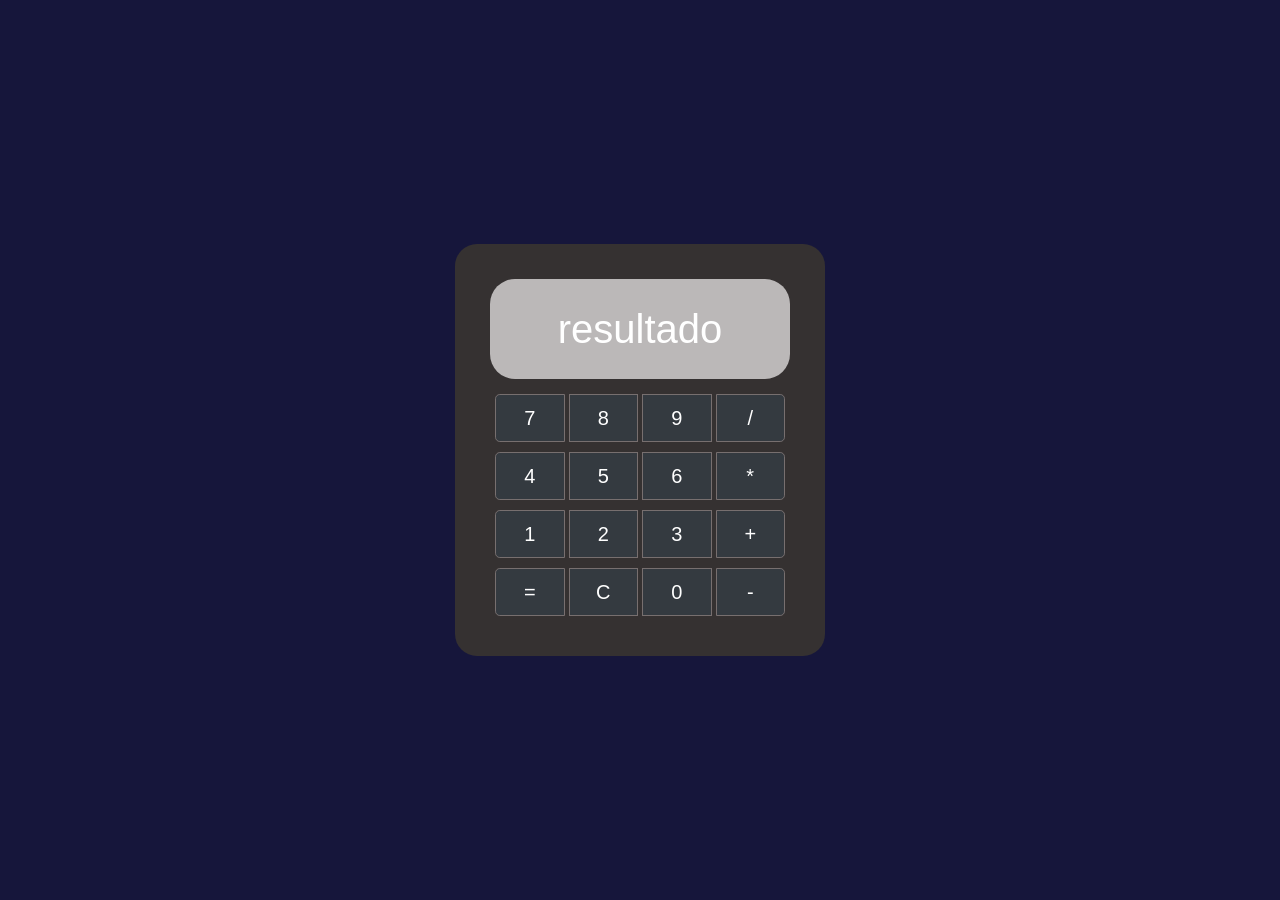
==== html/index.html @ cce1d965 "rediseño del frontend" ====
<!DOCTYPE html>
<html>
  <head>
    <meta charset="utf-8" />
    <meta name="viewport" content="width=device-width, initial-scale=1" />
    <title>Calculadora</title>
    <link rel="stylesheet" href="../css/bootstrap.min.css" />
    <link rel="stylesheet" href="../css/CSS calculadora.css" />
  </head>
  <body>
    <div class="calculadora">
      <div class="contenedor">
        <div class="text-white" id="pantalla">resultado</div>

        <div
          class="btn-group btn-group-lg contenedor-btn-style"
          role="group"
          aria-label="Basic example"
        >
          <button
            type="button"
            class="btn btn-dark btn-outline-dark text-white btn-style"
            id="7"
          >
            7
          </button>
          <button
            type="button"
            class="btn btn-dark btn-outline-dark text-white btn-style"
            id="8"
          >
            8
          </button>
          <button
            type="button"
            class="btn btn-dark btn-outline-dark text-white btn-style"
            id="9"
          >
            9
          </button>
          <button
            type="button"
            class="btn btn-dark btn-outline-dark text-white btn-style"
            id="dividir"
          >
            /
          </button>
        </div>

        <div
          class="btn-group btn-group-lg contenedor-btn-style"
          role="group"
          aria-label="Basic example"
        >
          <button
            type="button"
            class="btn btn-dark btn-outline-dark text-white btn-style"
            id="4"
          >
            4
          </button>
          <button
            type="button"
            class="btn btn-dark btn-outline-dark text-white btn-style"
            id="5"
          >
            5
          </button>
          <button
            type="button"
            class="btn btn-dark btn-outline-dark text-white btn-style"
            id="6"
          >
            6
          </button>
          <button
            type="button"
            class="btn btn-dark btn-outline-dark text-white btn-style"
            id="multi"
          >
            *
          </button>
        </div>

        <div
          class="btn-group btn-group-lg contenedor-btn-style"
          role="group"
          aria-label="Basic example"
        >
          <button
            type="button"
            class="btn btn-dark btn-outline-dark text-white btn-style"
            id="1"
          >
            1
          </button>
          <button
            type="button"
            class="btn btn-dark btn-outline-dark text-white btn-style"
            id="2"
          >
            2
          </button>
          <button
            type="button"
            class="btn btn-dark btn-outline-dark text-white btn-style"
            id="3"
          >
            3
          </button>
          <button
            type="button"
            class="btn btn-dark btn-outline-dark text-white btn-style"
            id="suma"
          >
            +
          </button>
        </div>

        <div
          class="btn-group btn-group-lg contenedor-btn-style"
          role="group"
          aria-label="Basic example"
        >
          <button
            type="button"
            class="btn btn-dark btn-outline-dark text-white btn-style"
            id="igual"
          >
            =
          </button>
          <button
            type="button"
            class="btn btn-dark btn-outline-dark text-white btn-style"
            id="Borrar"
          >
            C
          </button>
          <button
            type="button"
            class="btn btn-dark btn-outline-dark text-white btn-style"
            id="0"
          >
            0
          </button>
          <button
            type="button"
            class="btn btn-dark btn-outline-dark text-white btn-style"
            id="menos"
          >
            -
          </button>
        </div>
      </div>
    </div>
  </body>
</html>
---- css/CSS calculadora.css ----
body{
    background-color: rgb(22, 22, 59);
}
.text-nowrap {

    white-space: nowrap;
}

#pantalla {

    display:block;
    text-align: center;
    font-size: 40px;
    margin-bottom: 10px;
    width:300px;
    height: 100px;
    line-height: 100px;
    background-color:rgb(187, 184, 184);
    border-radius: 25px;
    

}

.contenedor {
    display: flex;
	flex-direction: column;
	flex-wrap: nowrap;
	justify-content: center;
	align-items: center;
	align-content: center;
    background-color: rgb(53, 49, 49);
    padding: 35px;
    border-radius: 22px;
}

.calculadora {
	display: flex;
    height: 100vh;
	flex-direction: column;
	justify-content: center;
	align-items: center;
}

.contenedor-btn-style {
    width: 100%;
}

.btn-style {
    width: 40px;
    margin: 5px;
    border-color: rgb(119, 111, 111);
}
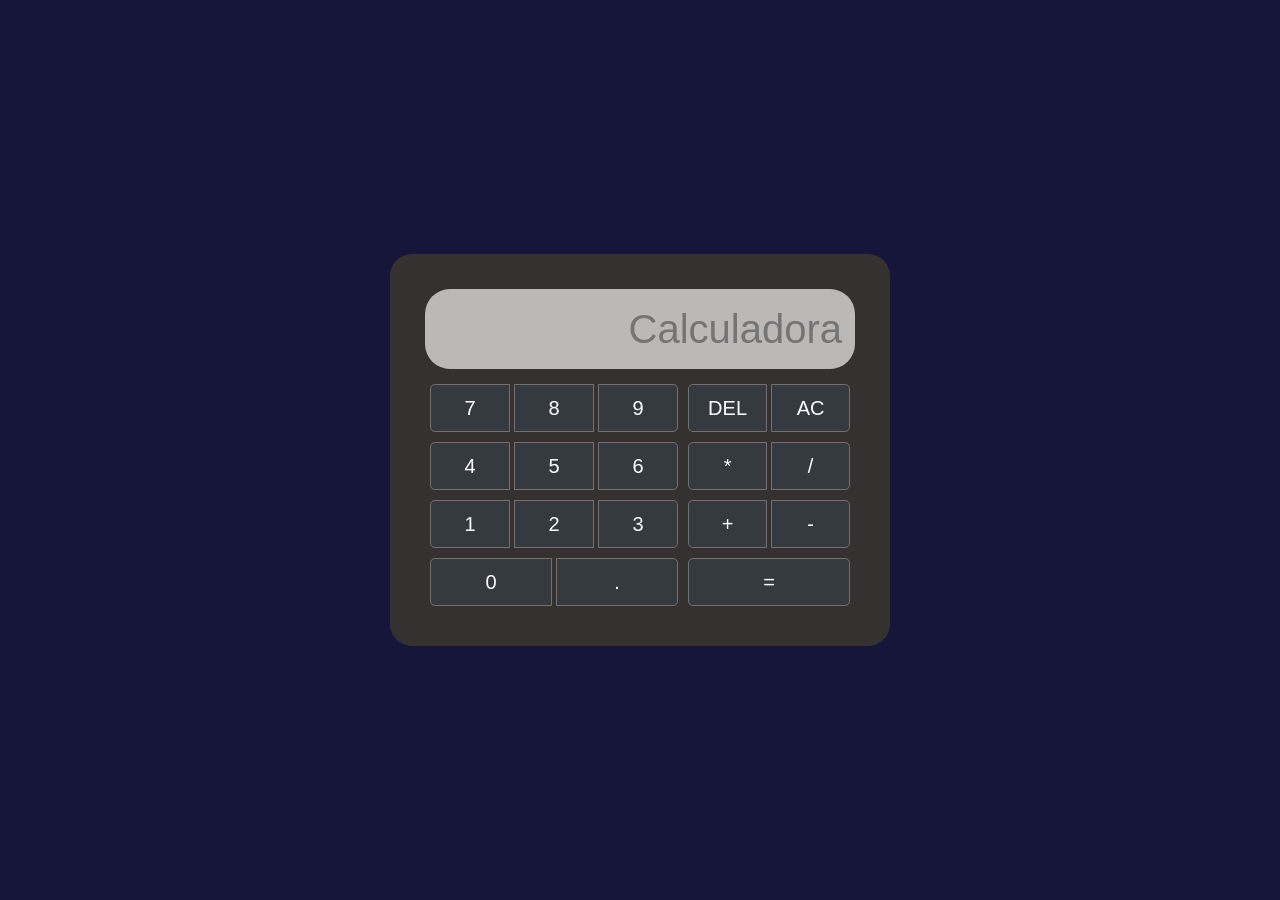
==== commit 3783ec4c: "frontend defiinitivo" ====
--- a/html/index.html
+++ b/html/index.html
@@ -10,146 +10,193 @@
   <body>
     <div class="calculadora">
       <div class="contenedor">
-        <div class="text-white" id="pantalla">resultado</div>
-
-        <div
-          class="btn-group btn-group-lg contenedor-btn-style"
-          role="group"
-          aria-label="Basic example"
-        >
-          <button
-            type="button"
-            class="btn btn-dark btn-outline-dark text-white btn-style"
-            id="7"
-          >
-            7
-          </button>
-          <button
-            type="button"
-            class="btn btn-dark btn-outline-dark text-white btn-style"
-            id="8"
-          >
-            8
-          </button>
-          <button
-            type="button"
-            class="btn btn-dark btn-outline-dark text-white btn-style"
-            id="9"
-          >
-            9
-          </button>
-          <button
-            type="button"
-            class="btn btn-dark btn-outline-dark text-white btn-style"
-            id="dividir"
-          >
-            /
-          </button>
-        </div>
-
-        <div
-          class="btn-group btn-group-lg contenedor-btn-style"
-          role="group"
-          aria-label="Basic example"
-        >
-          <button
-            type="button"
-            class="btn btn-dark btn-outline-dark text-white btn-style"
-            id="4"
-          >
-            4
-          </button>
-          <button
-            type="button"
-            class="btn btn-dark btn-outline-dark text-white btn-style"
-            id="5"
-          >
-            5
-          </button>
-          <button
-            type="button"
-            class="btn btn-dark btn-outline-dark text-white btn-style"
-            id="6"
-          >
-            6
-          </button>
-          <button
-            type="button"
-            class="btn btn-dark btn-outline-dark text-white btn-style"
-            id="multi"
-          >
-            *
-          </button>
-        </div>
-
-        <div
-          class="btn-group btn-group-lg contenedor-btn-style"
-          role="group"
-          aria-label="Basic example"
-        >
-          <button
-            type="button"
-            class="btn btn-dark btn-outline-dark text-white btn-style"
-            id="1"
-          >
-            1
-          </button>
-          <button
-            type="button"
-            class="btn btn-dark btn-outline-dark text-white btn-style"
-            id="2"
-          >
-            2
-          </button>
-          <button
-            type="button"
-            class="btn btn-dark btn-outline-dark text-white btn-style"
-            id="3"
-          >
-            3
-          </button>
-          <button
-            type="button"
-            class="btn btn-dark btn-outline-dark text-white btn-style"
-            id="suma"
-          >
-            +
-          </button>
-        </div>
-
-        <div
-          class="btn-group btn-group-lg contenedor-btn-style"
-          role="group"
-          aria-label="Basic example"
-        >
-          <button
-            type="button"
-            class="btn btn-dark btn-outline-dark text-white btn-style"
-            id="igual"
-          >
-            =
-          </button>
-          <button
-            type="button"
-            class="btn btn-dark btn-outline-dark text-white btn-style"
-            id="Borrar"
-          >
-            C
-          </button>
-          <button
-            type="button"
-            class="btn btn-dark btn-outline-dark text-white btn-style"
-            id="0"
-          >
-            0
-          </button>
-          <button
-            type="button"
-            class="btn btn-dark btn-outline-dark text-white btn-style"
-            id="menos"
-          >
-            -
-          </button>
+        <input type="text" class="text-white" id="pantalla" placeholder="Calculadora" readonly>
+        <div class="contenedor-btns">
+          <div>
+            <div
+              class="btn-group btn-group-lg contenedor-btn-style"
+              role="group"
+              aria-label="Basic example"
+            >
+              <button
+                type="button"
+                class="btn btn-dark btn-outline-dark text-white btn-style"
+                id="7"
+              >
+                7
+              </button>
+              <button
+                type="button"
+                class="btn btn-dark btn-outline-dark text-white btn-style"
+                id="8"
+              >
+                8
+              </button>
+              <button
+                type="button"
+                class="btn btn-dark btn-outline-dark text-white btn-style"
+                id="9"
+              >
+                9
+              </button>
+            </div>
+
+            <div
+              class="btn-group btn-group-lg contenedor-btn-style"
+              role="group"
+              aria-label="Basic example"
+            >
+              <button
+                type="button"
+                class="btn btn-dark btn-outline-dark text-white btn-style"
+                id="4"
+              >
+                4
+              </button>
+              <button
+                type="button"
+                class="btn btn-dark btn-outline-dark text-white btn-style"
+                id="5"
+              >
+                5
+              </button>
+              <button
+                type="button"
+                class="btn btn-dark btn-outline-dark text-white btn-style"
+                id="6"
+              >
+                6
+              </button>
+            </div>
+
+            <div
+              class="btn-group btn-group-lg contenedor-btn-style"
+              role="group"
+              aria-label="Basic example"
+            >
+              <button
+                type="button"
+                class="btn btn-dark btn-outline-dark text-white btn-style"
+                id="1"
+              >
+                1
+              </button>
+              <button
+                type="button"
+                class="btn btn-dark btn-outline-dark text-white btn-style"
+                id="2"
+              >
+                2
+              </button>
+              <button
+                type="button"
+                class="btn btn-dark btn-outline-dark text-white btn-style"
+                id="3"
+              >
+                3
+              </button>
+            </div>
+
+            <div
+              class="btn-group btn-group-lg contenedor-btn-style"
+              role="group"
+              aria-label="Basic example"
+            >
+              <button
+                type="button"
+                class="btn btn-dark btn-outline-dark text-white btn-style"
+                id="0"
+              >
+                0
+              </button>
+              <button
+                type="button"
+                class="btn btn-dark btn-outline-dark text-white btn-style"
+                id="punto"
+              >
+                .
+              </button>
+            </div>
+          </div>
+          <div>
+            <div
+              class="btn-group btn-group-lg contenedor-btn-style"
+              role="group"
+              aria-label="Basic example"
+            >
+              <button
+                type="button"
+                class="btn btn-dark btn-outline-dark text-white btn-style"
+                id="delete"
+              >
+                DEL
+              </button>
+              <button
+                type="button"
+                class="btn btn-dark btn-outline-dark text-white btn-style"
+                id="Borrar"
+              >
+                AC
+              </button>
+            </div>
+
+            <div
+              class="btn-group btn-group-lg contenedor-btn-style"
+              role="group"
+              aria-label="Basic example"
+            >
+              <button
+                type="button"
+                class="btn btn-dark btn-outline-dark text-white btn-style"
+                id="multi"
+              >
+                *
+              </button>
+              <button
+                type="button"
+                class="btn btn-dark btn-outline-dark text-white btn-style"
+                id="dividir"
+              >
+                /
+              </button>
+            </div>
+
+            <div
+              class="btn-group btn-group-lg contenedor-btn-style"
+              role="group"
+              aria-label="Basic example"
+            >
+              <button
+                type="button"
+                class="btn btn-dark btn-outline-dark text-white btn-style"
+                id="mas"
+              >
+                +
+              </button>
+
+              <button
+                type="button"
+                class="btn btn-dark btn-outline-dark text-white btn-style"
+                id="menos"
+              >
+                -
+              </button>
+            </div>
+
+            <div
+              class="btn-group btn-group-lg contenedor-btn-style"
+              role="group"
+              aria-label="Basic example"
+            >
+              <button
+                type="button"
+                class="btn btn-dark btn-outline-dark text-white btn-style"
+                id="igual"
+              >
+                =
+              </button>
+            </div>
+          </div>
         </div>
       </div>
     </div>
--- a/css/CSS calculadora.css
+++ b/css/CSS calculadora.css
@@ -1,52 +1,61 @@
-body{
-    background-color: rgb(22, 22, 59);
+body {
+  background-color: rgb(22, 22, 59);
 }
 .text-nowrap {
-
-    white-space: nowrap;
+  white-space: nowrap;
 }
 
 #pantalla {
-
-    display:block;
-    text-align: center;
-    font-size: 40px;
-    margin-bottom: 10px;
-    width:300px;
-    height: 100px;
-    line-height: 100px;
-    background-color:rgb(187, 184, 184);
-    border-radius: 25px;
-    
-
+  display: block;
+  font-size: 40px;
+  margin-bottom: 10px;
+  width: 430px;
+  height: 80px;
+  line-height: 77px;
+  background-color: rgb(187, 184, 184);
+  border-radius: 25px;
+  border: none;
+  outline: none;
+  text-align: right;
+  padding-right: 13px;
 }
 
 .contenedor {
-    display: flex;
-	flex-direction: column;
-	flex-wrap: nowrap;
-	justify-content: center;
-	align-items: center;
-	align-content: center;
-    background-color: rgb(53, 49, 49);
-    padding: 35px;
-    border-radius: 22px;
+  display: flex;
+  flex-direction: column;
+  flex-wrap: nowrap;
+  justify-content: center;
+  align-items: center;
+  align-content: center;
+  background-color: rgb(53, 49, 49);
+  padding: 35px;
+  border-radius: 22px;
 }
 
 .calculadora {
-	display: flex;
-    height: 100vh;
-	flex-direction: column;
-	justify-content: center;
-	align-items: center;
+  display: flex;
+  height: 100vh;
+  flex-direction: column;
+  justify-content: center;
+  align-items: center;
 }
 
 .contenedor-btn-style {
-    width: 100%;
+  width: 100%;
 }
 
 .btn-style {
-    width: 40px;
-    margin: 5px;
-    border-color: rgb(119, 111, 111);
-}+  width: 30px;
+  margin: 5px;
+  border-color: rgb(119, 111, 111);
+}
+
+.contenedor-btns {
+  display: flex;
+  flex-direction: row;
+  flex-wrap: nowrap;
+  justify-content: center;
+  align-items: center;
+  align-content: stretch;
+  width: 430px;
+}
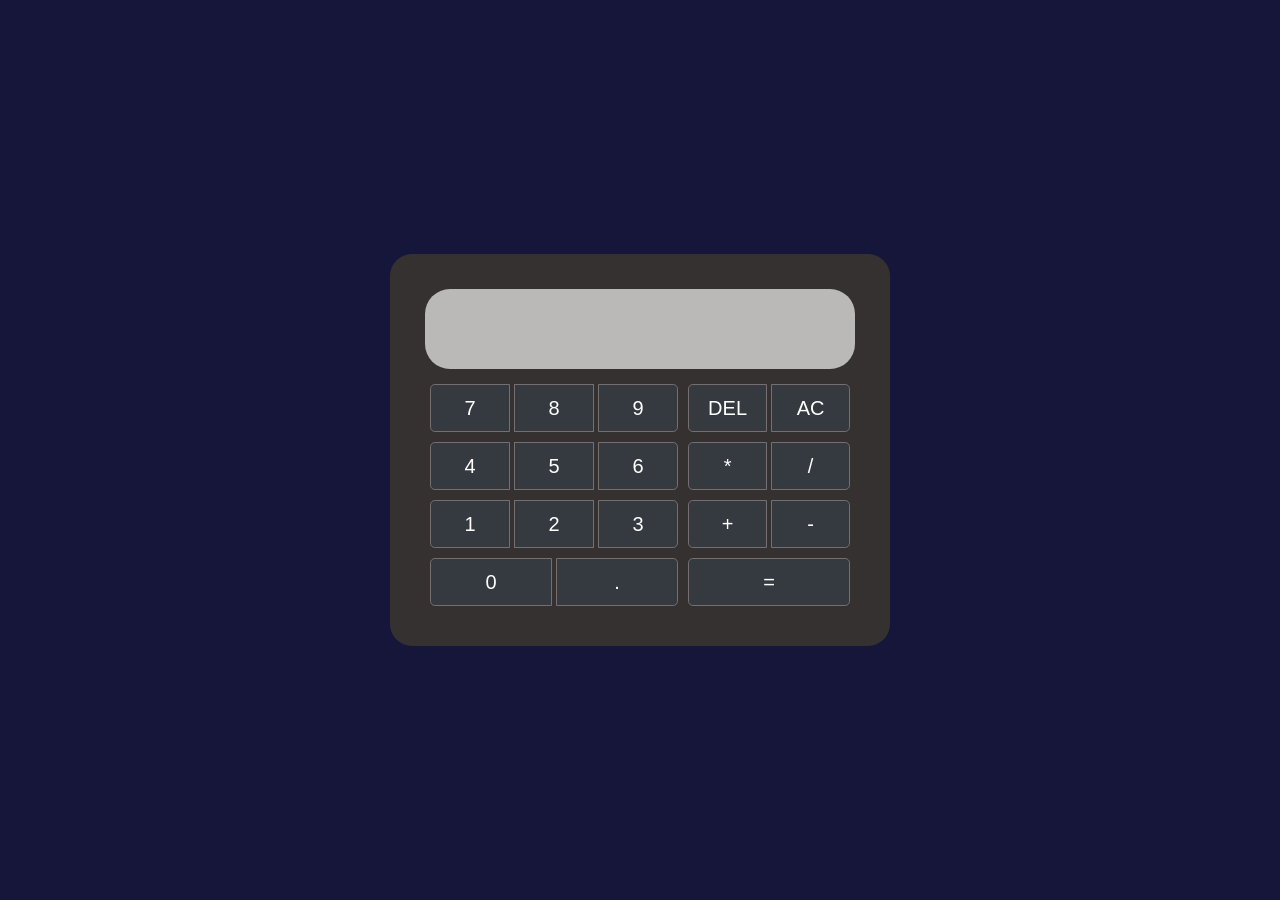
==== commit 7b1dede9: "LP-controlador js controlador finalizado" ====
--- a/html/index.html
+++ b/html/index.html
@@ -7,10 +7,10 @@
     <link rel="stylesheet" href="../css/bootstrap.min.css" />
     <link rel="stylesheet" href="../css/CSS calculadora.css" />
   </head>
-  <body>
+  <body onload="init()">
     <div class="calculadora">
       <div class="contenedor">
-        <input type="text" class="text-white" id="pantalla" placeholder="Calculadora" readonly>
+        <input type="text" class="text-white" id="pantalla" readonly>
         <div class="contenedor-btns">
           <div>
             <div
@@ -21,21 +21,21 @@
               <button
                 type="button"
                 class="btn btn-dark btn-outline-dark text-white btn-style"
-                id="7"
+                id="siete"
               >
                 7
               </button>
               <button
                 type="button"
                 class="btn btn-dark btn-outline-dark text-white btn-style"
-                id="8"
+                id="ocho"
               >
                 8
               </button>
               <button
                 type="button"
                 class="btn btn-dark btn-outline-dark text-white btn-style"
-                id="9"
+                id="nueve"
               >
                 9
               </button>
@@ -49,21 +49,21 @@
               <button
                 type="button"
                 class="btn btn-dark btn-outline-dark text-white btn-style"
-                id="4"
+                id="cuatro"
               >
                 4
               </button>
               <button
                 type="button"
                 class="btn btn-dark btn-outline-dark text-white btn-style"
-                id="5"
+                id="cinco"
               >
                 5
               </button>
               <button
                 type="button"
                 class="btn btn-dark btn-outline-dark text-white btn-style"
-                id="6"
+                id="seis"
               >
                 6
               </button>
@@ -77,21 +77,21 @@
               <button
                 type="button"
                 class="btn btn-dark btn-outline-dark text-white btn-style"
-                id="1"
+                id="uno"
               >
                 1
               </button>
               <button
                 type="button"
                 class="btn btn-dark btn-outline-dark text-white btn-style"
-                id="2"
+                id="dos"
               >
                 2
               </button>
               <button
                 type="button"
                 class="btn btn-dark btn-outline-dark text-white btn-style"
-                id="3"
+                id="tres"
               >
                 3
               </button>
@@ -105,7 +105,7 @@
               <button
                 type="button"
                 class="btn btn-dark btn-outline-dark text-white btn-style"
-                id="0"
+                id="cero"
               >
                 0
               </button>
@@ -134,7 +134,7 @@
               <button
                 type="button"
                 class="btn btn-dark btn-outline-dark text-white btn-style"
-                id="Borrar"
+                id="borrar"
               >
                 AC
               </button>
@@ -200,5 +200,6 @@
         </div>
       </div>
     </div>
+    <script src="../js/controlador.js"></script>
   </body>
 </html>
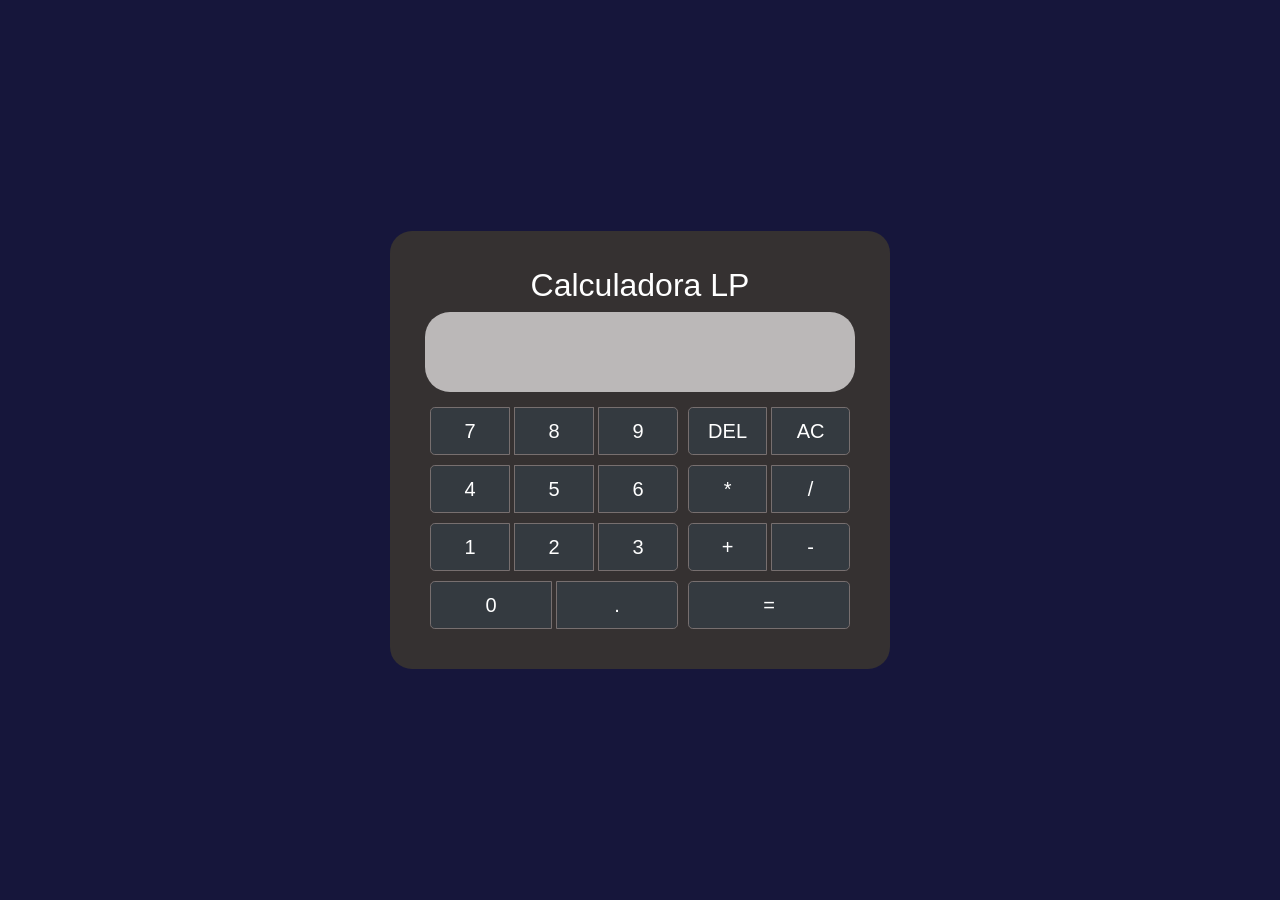
==== commit 606540ba: "agregacion de titulo a la calculadora" ====
--- a/html/index.html
+++ b/html/index.html
@@ -10,6 +10,7 @@
   <body onload="init()">
     <div class="calculadora">
       <div class="contenedor">
+        <h2 class="text-center text-white">Calculadora LP</h2>
         <input type="text" class="text-white" id="pantalla" readonly>
         <div class="contenedor-btns">
           <div>
